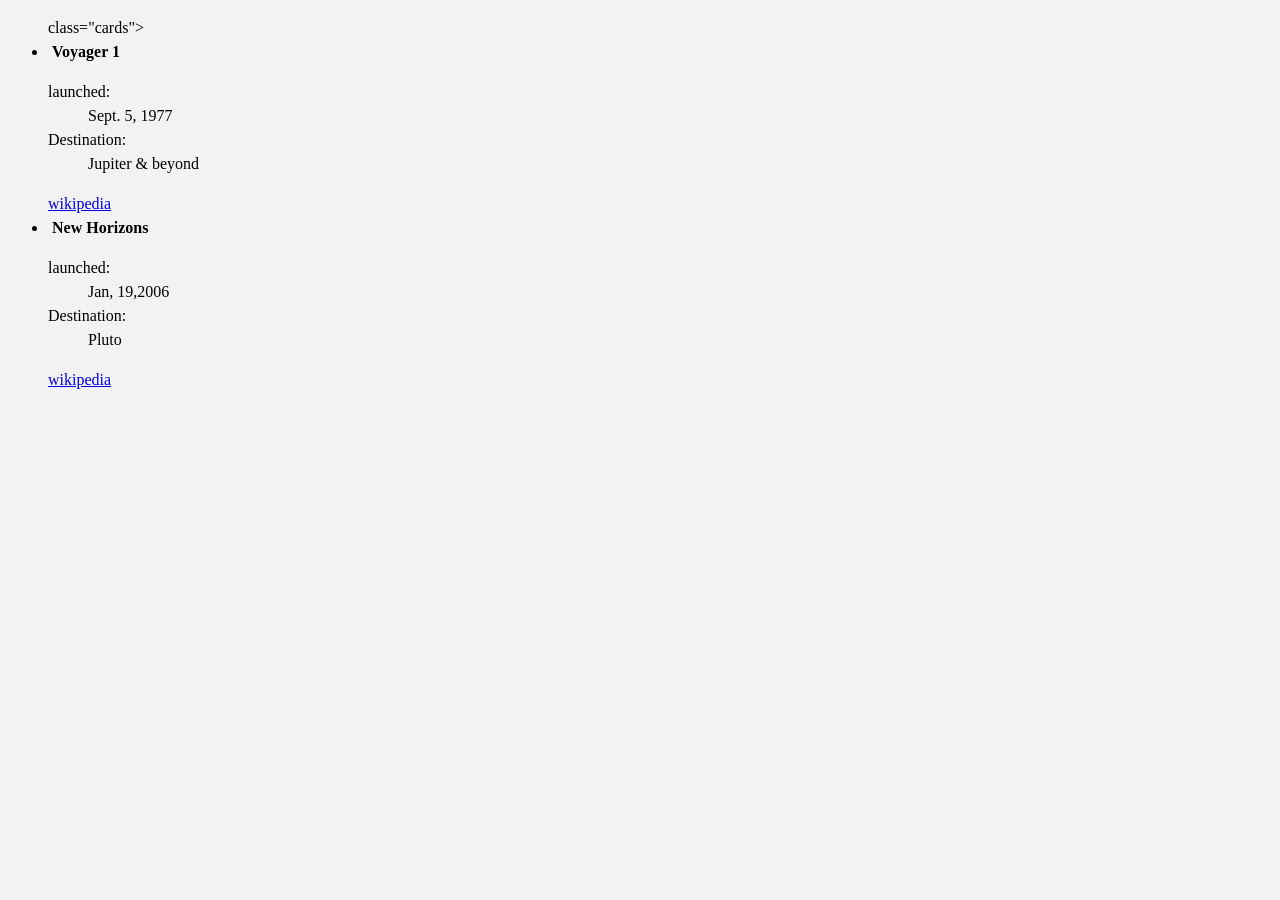
==== index.html @ 4a4f0d6f "Change placement of index file" ====
<!DOCTYPE html>
<html lang="en-ca">
<head>
  <meta charset "UTF-8">
  <title>Cards</title>
  <mata name="viewport" content="width=device-width,initial-scale=1">
    <link href="css/main.css"  rel="stylesheet">
  </head>
  <body>

  </body>
  <ul> class="cards">
    <li>
      <img src="http://placehold.it/32x32" alt="">
      <strong>Voyager 1</strong>
      <dl>
          <dt>launched:</dt>
          <dd> <time datetime="1977-09-05">Sept. 5, 1977</time></dd>
          <dt>Destination:</dt>
          <dd>Jupiter & beyond</dd>
      </dl>
      <div>
        <a href="https://en.wikipedia.org/wiki/Voyager_1">wikipedia</a>
      </div>
      </li>

      <li>
        <img src="http://placehold.it/32x32" alt="">
        <strong>New Horizons</strong>
        <dl>
            <dt>launched:</dt>
            <dd> <time datetime="1977-09-05">Jan, 19,2006</time></dd>
            <dt>Destination:</dt>
            <dd>Pluto</dd>
        </dl>
        <div>
          <a href="https://en.wikipedia.org/wiki/Voyager_1">wikipedia</a>
        </div>
        </li>
  </ul>
  </html
---- css/main.css ----
html {
  box-sizing: border-box;
  background-color: #f2f2f2;
  font-family: Georgia, serif;
  line-height: 1.5;
}

*, *::before, *::after {
    box-sizing: inherit;
}

.cards  {
  margin: 0;
  padding: 0;
  list-style-type: none;
}

.cards li {
  display: inline-block;
  margin: 0 .5em 1em;
  max-width: 20em;
  padding: 1em;
  background-color: #fff;
  border: 3px solid #e2e2e2;
  border-radius: 10px;
}


}
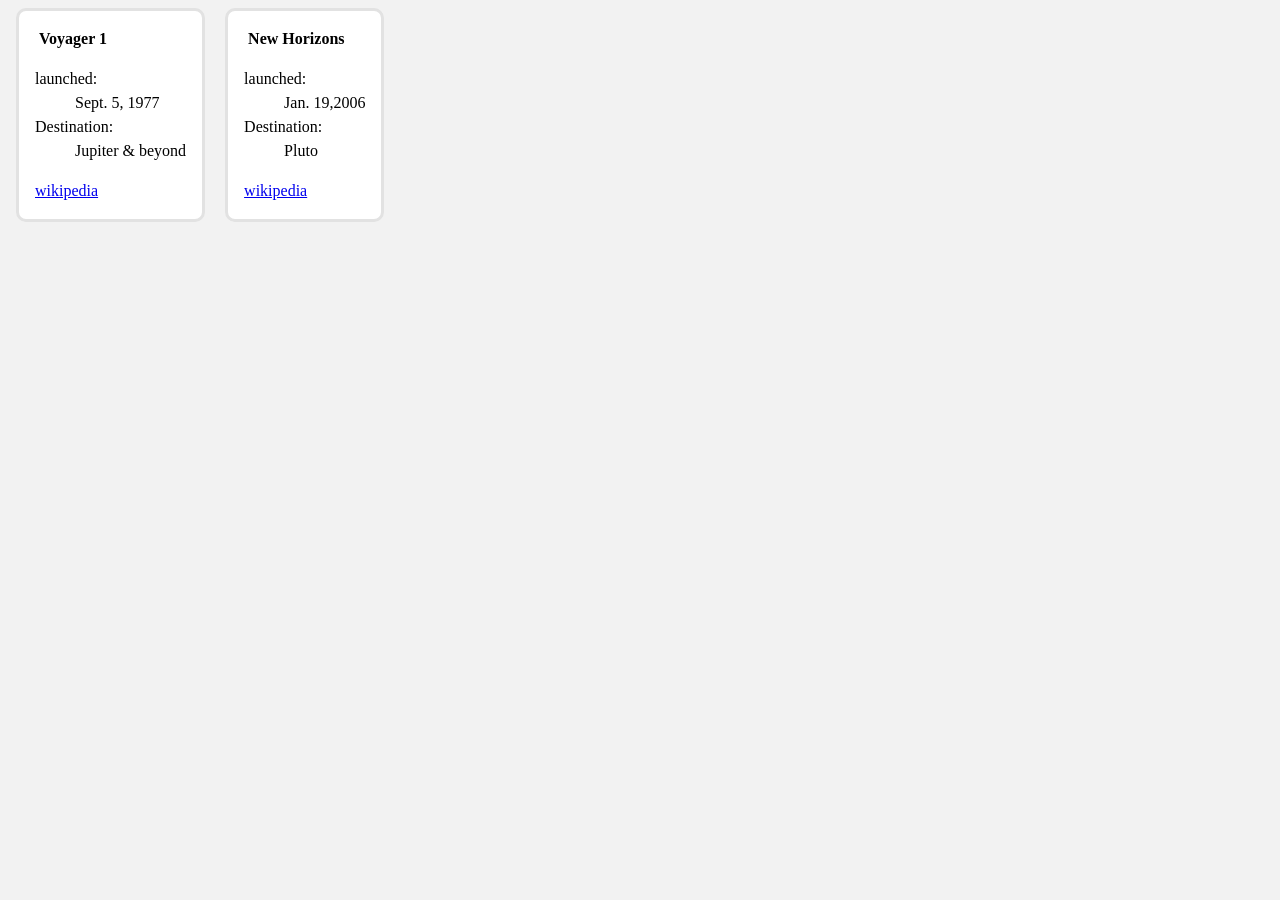
==== commit 1c0937e4: "Add correct spaceing" ====
--- a/index.html
+++ b/index.html
@@ -1,41 +1,41 @@
 <!DOCTYPE html>
 <html lang="en-ca">
 <head>
-  <meta charset "UTF-8">
+  <meta charset="utf-8">
   <title>Cards</title>
-  <mata name="viewport" content="width=device-width,initial-scale=1">
-    <link href="css/main.css"  rel="stylesheet">
-  </head>
-  <body>
+  <meta name="viewport" content="width=device-width,initial-scale=1">
+  <link href="css/main.css" rel="stylesheet">
+</head>
+<body>
 
-  </body>
-  <ul> class="cards">
+  <ul class="cards">
+
     <li>
       <img src="http://placehold.it/32x32" alt="">
       <strong>Voyager 1</strong>
       <dl>
-          <dt>launched:</dt>
-          <dd> <time datetime="1977-09-05">Sept. 5, 1977</time></dd>
-          <dt>Destination:</dt>
-          <dd>Jupiter & beyond</dd>
+        <dt>launched:</dt>
+        <dd> <time datetime="1977-09-05">Sept. 5, 1977</time></dd>
+        <dt>Destination:</dt>
+        <dd>Jupiter & beyond</dd>
       </dl>
       <div>
         <a href="https://en.wikipedia.org/wiki/Voyager_1">wikipedia</a>
       </div>
-      </li>
-
-      <li>
-        <img src="http://placehold.it/32x32" alt="">
-        <strong>New Horizons</strong>
-        <dl>
-            <dt>launched:</dt>
-            <dd> <time datetime="1977-09-05">Jan, 19,2006</time></dd>
-            <dt>Destination:</dt>
-            <dd>Pluto</dd>
-        </dl>
-        <div>
-          <a href="https://en.wikipedia.org/wiki/Voyager_1">wikipedia</a>
-        </div>
         </li>
+        <li>
+          <img src="http://placehold.it/32x32" alt="">
+          <strong>New Horizons</strong>
+          <dl>
+              <dt>launched:</dt>
+              <dd> <time datetime="1977-09-05">Jan. 19,2006</time></dd>
+              <dt>Destination:</dt>
+              <dd>Pluto</dd>
+          </dl>
+          <div>
+            <a href="https://en.wikipedia.org/wiki/Voyager_1">wikipedia</a>
+          </div>
+          </li>
   </ul>
-  </html
+  </body>
+  </html>
